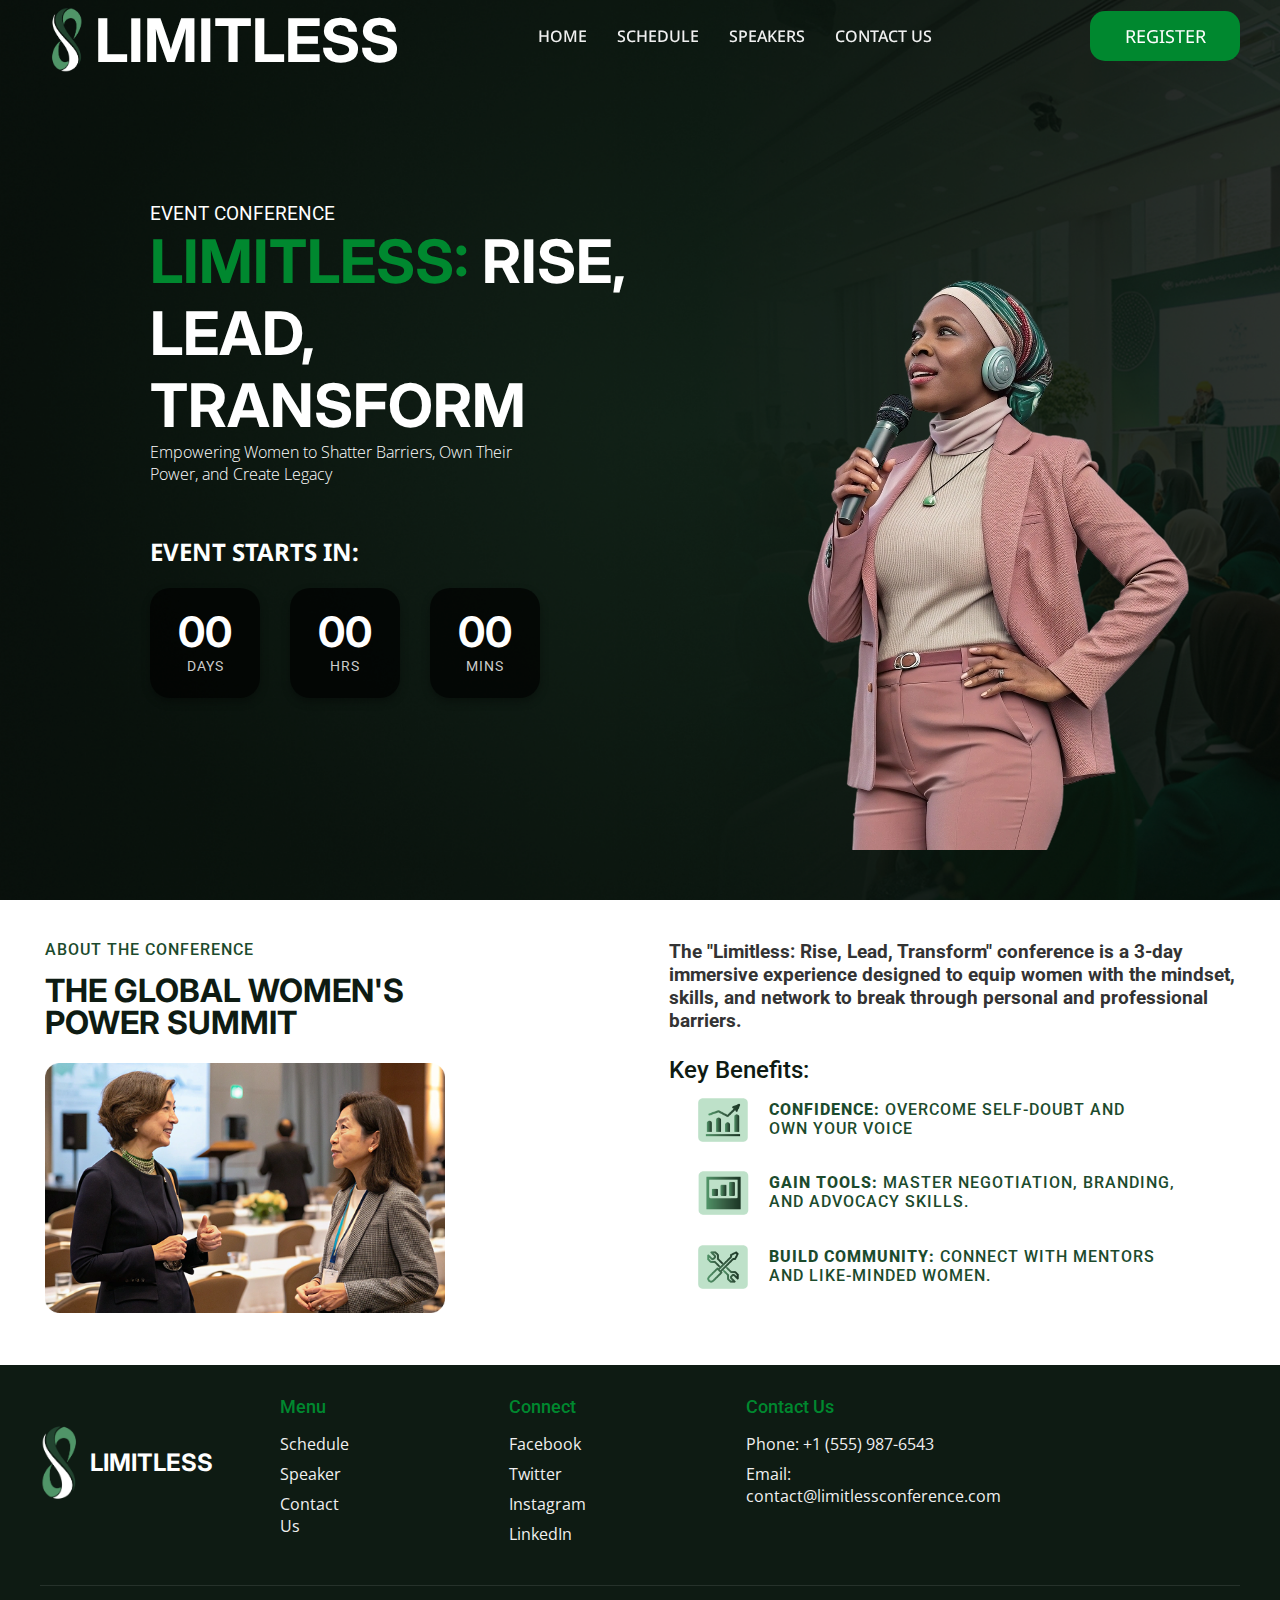
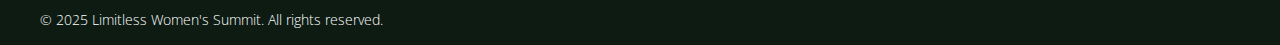
==== index.html @ b1059f37 "Add files via upload" ====
<!DOCTYPE html>
<html lang="en">
<head>
    <meta charset="UTF-8">
    <meta name="viewport" content="width=device-width, initial-scale=1.0">
    <link rel="stylesheet" href="style.css">
    <link rel="preconnect" href="https://fonts.googleapis.com">
<link rel="preconnect" href="https://fonts.gstatic.com" crossorigin>
<link href="https://fonts.googleapis.com/css2?family=Inter:wght@100..900&family=Noto+Sans:wght@100..900&family=Open+Sans:wght@300..800&family=Roboto:wght@100..900&display=swap" rel="stylesheet">
    <title>Home</title>
</head>
<body>
    <nav class="navbar">
        <div class="logo">
        <img src="LIMITLESSLOGO.png" alt="limitless logo" width="35"><h1>LIMITLESS</h1>
        </div>

        <div class="navigation">
            <ul>
                <a href="index.html"><li>HOME</li></a>
                <a href="schedule.html"><li>SCHEDULE</li></a>
                <a href="speakers.html"><li>SPEAKERS</li></a>
                <a href="contacts.html"><li>CONTACT US</li></a>
            </ul>
        </div>
        
        <div class="button-reg">
        <a href="registerform.html"><button class="register-btn">REGISTER</button></a>
        </div>
    </nav>

    <section class="container description">
        <div class="head-title">
            <h3>EVENT CONFERENCE</h3>
            <h1><span style="color: #00882F;">LIMITLESS: </span>RISE, LEAD, <br>TRANSFORM</h1>
            <p>Empowering Women to Shatter Barriers, Own Their <br>Power, and Create Legacy</p>

            <h2 class="header">EVENT STARTS IN:</h2>
            <div class="events">
                <div class="box">
                    <h3 id="countdown-days">00</h3>
                    <h4>DAYS</h4>
                </div>
                <div class="box">
                    <h3 id="countdown-hours">00</h3>
                    <h4>HRS</h4>
                </div>
                <div class="box">
                    <h3 id="countdown-minutes">00</h3>
                    <h4>MINS</h4>
                </div>
            </div>

        </div>

        <div class="img-container">
            <img src="mainspeaker.png" alt="Main Speaker" width="700">
        </div>

    </section>

    <section class="container about">
        <div class="summit">
            <div class="grid">
                <h3>ABOUT THE CONFERENCE</h3>
                <h1>THE GLOBAL WOMEN'S <br>POWER SUMMIT</h1>
                <img src="globalsummit.png" alt="Global Summit" class="globalsummit" width="400">
            </div>
            <div class="grid">
                <p>The "Limitless: Rise, Lead, Transform" conference is a 3-day immersive experience designed to equip women with the mindset, skills, and network to break through personal and professional barriers.</p>
                <h2>Key Benefits:</h2>
                
                <div class="benefit-item">
                    <img src="grow.png" alt="Grow" class="benefit-icon">
                    <div class="benefit-text">
                        <h3><span style="font-weight: 800;"> Confidence: </span>Overcome self-doubt and <br>own your voice</h3>
                    </div>
                </div>
                
                <div class="benefit-item">
                    <img src="gain.png" alt="Gain" class="benefit-icon">
                    <div class="benefit-text">
                        <h3><span style="font-weight: 800;">Gain Tools: </span>Master negotiation, branding,<br> and advocacy skills.</h3>
                    </div>
                </div>
                
                <div class="benefit-item">
                    <img src="build.png" alt="Build" class="benefit-icon">
                    <div class="benefit-text">
                        <h3><span style="font-weight: 800;">Build Community: </span>Connect with mentors <br>and like-minded women.</h3>
                    </div>
                </div>
            </div>
        </div>
    </section>

    <footer class="footer">
        <div class="footer-content">
          <div class="footer-logo">
            <img src="LIMITLESSLOGO.png" alt="Limitless Logo" width="40">
            <span>LIMITLESS</span>
          </div>
          
          <div class="footer-links">
            <div class="link-group">
              <h4>Menu</h4>
              <a href="schedule.html">Schedule</a>
              <a href="speakers.html">Speaker</a>
              <a href="contacts.html">Contact Us</a>
            </div>
            
            <div class="link-group">
              <h4>Connect</h4>
              <a href="https://www.facebook.com/">Facebook</a>
              <a href="https://www.twitter.com/">Twitter</a>
              <a href="https://www.instagram.com/">Instagram</a>
              <a href="https://www.linkedin.com/">LinkedIn</a>
            </div>
    
            <div class="link-group">
              <h4>Contact Us</h4>
              <a href="#">Phone: +1 (555) 987-6543</a>
              <a href="#">Email: contact@limitlessconference.com</a>
            </div>
          </div>
        </div>
        
        <div class="footer-bottom">
          <p>© 2025 Limitless Women's Summit. All rights reserved.</p>
          </div>
        </div>
      </footer>
    <script>
        const countDownDate = new Date("August 7, 2025 09:00:00").getTime();
        const countdownFunction = setInterval(function() {
        const now = new Date().getTime();
        const distance = countDownDate - now;
        
        const days = Math.floor(distance / (1000 * 60 * 60 * 24));
        const hours = Math.floor((distance % (1000 * 60 * 60 * 24)) / (1000 * 60 * 60));
        const minutes = Math.floor((distance % (1000 * 60 * 60)) / (1000 * 60));

        document.getElementById("countdown-days").innerHTML = days.toString().padStart(2, "0");
        document.getElementById("countdown-hours").innerHTML = hours.toString().padStart(2, "0");
        document.getElementById("countdown-minutes").innerHTML = minutes.toString().padStart(2, "0");

        if (distance < 0) {
            clearInterval(countdownFunction);
            document.querySelector(".events").innerHTML = "<div class='event-started'>The event has begun!</div>";
            }
        }, 1000);
    </script>
</body>
---- style.css ----
:root {
    --green: #43815B;
    --black: #000000;
    --primary: #0E1B13;
    --accent: #00882F
    --white: #FFFFFF;
}

body{
    position: relative;
    margin: 0;
    padding: 0;
    background-color: #000000;
    
}
*{
    margin: 0;
    padding: 0;
}
h1{
    font-family: "Inter", sans-serif;
}
h2{
    font-family: "Noto Sans", sans-serif;
}
h3{
    font-family: "Roboto", sans-serif;
    font-weight: 400;
}
p{
    font-family: "Open Sans", sans-serif;
    font-weight: 100;
}
.container{
    display: flex;
    flex-direction: column;
    width: 100%;
    height: auto;
    padding: 64px;
}
/* NAVBAR */
.logo{
    display: flex;
    align-items: center;
    font-size: 30px;
    color: white;
    gap: 10px;
    margin-left: 30px;
}
.navbar {
    position: fixed;
    top: 0;
    left: 0;
    width: 100%;
    height: 80px; 
    z-index: 1000;
    display: flex;
    justify-content: space-between;
    align-items: center;
    box-sizing: border-box; 
    padding: 0 20px; 
}
.navbar a{
    color: #f0f0f0;
    text-decoration: none;
    margin-bottom: 0.5rem;
    transition: color 0.3s;
}
.navbar a:hover {
    color: #00882F;
  }
.navigation{
    font-family: "Noto Sans", sans-serif;
    font-weight: 500;
    color: white;
}
.navbar ul{
    display: flex;
    list-style: none;
    margin: 40px;
    gap: 30px;
}

.button-reg{
    align-items: center;
    margin: 20px;
    display: flex;
    justify-content: left;
}
.register-btn:hover{
    background-color: #065521;
    border-radius: 15px;

}
.register-btn{
    width: 150px;
    height: 50px;
    font-size: 18px;
    border-radius: 15px;
    font-family: "Noto Sans", sans-serif;
    border-style: none;
    background-color: #00882F;
    color: white;
}


/* DESCRIPTION SECTION */
.description {
    position: relative;
    margin: 0;
    padding: 0;
    min-height: 100vh;
    width: 100%;
    color: white;
    height: 100vh;
    background-image: url(bgmain.png);
    background-size: cover;
    background-position: center;
    background-repeat: no-repeat;
    background-attachment: scroll;
    display: flex;
    flex-direction: row;
    align-items: center;
    justify-content: center;
    gap: 40px;
    box-sizing: border-box;
}

.head-title{
    height: 500px;
    display: flex;
    width: 800px;
    margin-left: 120px; 
    flex-direction: column;
    justify-content: center; 
    padding-right: 0; 
    position: relative; 
    left: 30px; 
}

.head-title h1{
    font-size: 60px;
}
.img-container img{
    max-height: 80vh;
    width: auto;
    object-fit: contain;
}
.img-container{
    flex: 1;
    margin-top: 200px;
    display: flex;

}
.events {
    display: flex;
    margin-top: 20px;
    gap: 30px;
}

.box {
    border-radius: 20px;
    display: flex;
    flex-direction: column;
    text-align: center;
    align-items: center;
    justify-content: center;
    height: 110px;
    width: 110px;
    background-color: rgba(0, 0, 0, 0.7);
    box-shadow: 0 4px 8px rgba(0, 0, 0, 0.3);
    transition: transform 0.3s ease;
}

.box:hover {
    transform: translateY(-5px);
}

.box h3 {
    font-size: 42px;
    font-family: "Inter", sans-serif;
    font-weight: 700;
    color: white;
    margin-bottom: 5px;
    line-height: 1;
}

.box h4 {
    font-family: "Roboto", sans-serif;
    font-weight: 400;
    color: #ccc;
    font-size: 14px;
    text-transform: uppercase;
    letter-spacing: 1px;
}
.header{
    margin-top: 50px;
}

/* ABOUT SECTION */
.about {
    width: 100%;
    padding: 1.5rem 1.5rem;
    background-color: white;
    box-sizing: border-box;

}

.summit {
    display: grid;
    grid-template-columns: repeat(2, 1fr);
    gap: 1rem;
    max-width: 1300px;
    width: 100%;
    margin: 0 auto;
    align-items: start;
}

.grid {
    padding: 1rem;
    min-height: 200px;
    margin: 5px;
    margin-top: 0;
}

.grid h3 {
    font-family: "Roboto", sans-serif;
    font-weight: 500;
    color: #1c4b2d;
    font-size: 1rem;
    margin-bottom: 1rem;
    text-transform: uppercase;
    letter-spacing: 1px;
}

.grid h1 {
    font-family: "Inter", sans-serif;
    font-weight: 700;
    font-size: 2rem;
    line-height: 1;
    color: #0E1B13;
    margin-bottom: 1.5rem;
}

.grid p {
    font-family: "Roboto", sans-serif;
    font-size: 1.2rem;
    line-height: 1.2;
    color: #333;
    margin-bottom: 1rem;
    font-weight: 700;
}

.grid h2 {
    font-family: "Roboto", sans-serif;
    font-weight: 500;
    color: #0E1B13;
    margin: 1.5rem 0 1rem;
}

.benefit-icon {
    width: 60px; 
    height: 60px; 
    object-fit: contain;
    flex-shrink: 0;
    margin-top: -10px; 
}

.benefit-item {
    display: flex;
    gap: 1rem; 
    align-items: flex-start;
    margin-left: 1.5rem;
    margin-bottom: 1.2rem; 
}

/*FOOTER SECTION*/
.footer {
    background-color: #0E1B13;
    color: white;
    padding: 2rem 1rem 1rem;
    font-family: "Open Sans", sans-serif;
  }
  
  .footer-content {
    max-width: 1200px;
    margin: 0 auto;
    display: grid;
    grid-template-columns: 1fr 2fr 1fr;
    gap: 2rem;
  }
  
  .footer-logo {
    display: flex;
    align-items: center;
    gap: 10px;
    font-family: "Inter", sans-serif;
    font-size: 1.5rem;
    font-weight: 700;
    margin-bottom: 1.5rem;
  }
  
  .footer-links {
    display: grid;
    grid-template-columns: repeat(3, 1fr);
    gap: 10rem;
  }
  
  .link-group {
    display: flex;
    flex-direction: column;
  }
  
  .link-group h4 {
    font-family: "Roboto", sans-serif;
    font-weight: 500;
    font-size: 1.1rem;
    margin-bottom: 1rem;
    color: #00882F;
  }
  
  .link-group a {
    color: #f0f0f0;
    text-decoration: none;
    margin-bottom: 0.5rem;
    transition: color 0.3s;
  }
  
  .link-group a:hover {
    color: #00882F;
  }
  
  .footer-social {
    display: flex;
    gap: 1rem;
    justify-content: flex-end;
  }
  
  .footer-social a {
    display: inline-block;
    transition: transform 0.3s;
  }
  
  .footer-social a:hover {
    transform: translateY(-3px);
  }
  
  .footer-bottom {
    max-width: 1200px;
    margin: 2rem auto 0;
    padding-top: 1.5rem;
    border-top: 1px solid rgba(255,255,255,0.1);
    display: flex;
    justify-content: space-between;
    font-size: 0.9rem;
  }
  
  .legal-links {
    display: flex;
    gap: 1.5rem;
  }
 /* SCHEDULE SECTION */
.schedule {
    width: 100%;
    min-height: 100vh;
    padding: 2rem;
    color: white;
    background-image: url(radialbg.png);
    background-size: cover;
    background-position: center;
    background-repeat: no-repeat;
    display: flex;
    flex-direction: column;
    align-items: center;
    box-sizing: border-box;
  }
  
  .schedule h1 {
    margin-top: 40px;
    text-align: center;
    margin-bottom: 2rem;
    font-size: 2.5rem;
  }
  
  .schedule-cards {
    width: 100%;
    max-width: 1200px;
    display: flex;
    flex-direction: column;
    gap: 2rem;
  }
  
  /* CARD STYLES */
  .card {
    width: 100%;
    max-width: 900px;
    margin: 0 auto;
    border-radius: 1.5rem;
    overflow: hidden;
    box-shadow: 0 0.25rem 0.5rem rgba(0, 0, 0, 0.1);
    border: 1px solid rgba(255, 255, 255, 0.3);
    background: rgba(0, 0, 0, 0.2);
    backdrop-filter: blur(10px);
  }
  
  .card-row {
    display: flex;
  }
  
  .card-image {
    flex: 0 0 300px;
  }
  
  .card-img {
    width: 100%;
    height: 100%;
    min-height: 300px;
    object-fit: cover;
  }
  
  .card-content {
    flex: 1;
    padding: 2rem;
    display: flex;
    flex-direction: column;
  }
  
  .card-meta {
    display: flex;
    gap: 1rem;
    margin-bottom: 1rem;
    flex-wrap: wrap;
  }
  
  .meta-item {
    display: flex;
    align-items: center;
    gap: 0.5rem;
    font-family: 'Noto Sans', sans-serif;
    font-size: 0.9rem;
  }
  
  .meta-icon {
    width: 18px;
    height: 18px;
  }
  
  .card-title {
    margin: 0 0 1.5rem 0;
    font-size: 1.5rem;
    font-family: 'Noto Sans', sans-serif;
    font-weight: 800;
  }
  
  .schedule-items {
    list-style: none;
    padding: 0;
    margin: 0 0 2rem 0;
    display: flex;
    flex-direction: column;
    gap: 0.8rem;
  }
  
  .schedule-items li {
    font-family: 'Open Sans', sans-serif;
    line-height: 1.5;
    position: relative;
    padding-left: 1.5rem;
  }
  
  .schedule-items li::before {
    content: "•";
    color: #00882F;
    font-weight: bold;
    position: absolute;
    left: 0;
  }
  
  .card-footer {
    margin-top: auto;
    display: flex;
    align-items: center;
    justify-content: space-between;
  }
  
  .card-price {
    font-weight: 600;
    font-size: 1.2rem;
    font-family: 'Noto Sans', sans-serif;
  }
  
  .card-button {
    background-color: #00882F;
    color: white;
    border: none;
    padding: 0.75rem 2rem;
    border-radius: 0.5rem;
    font-family: 'Noto Sans', sans-serif;
    font-weight: 600;
    cursor: pointer;
    transition: all 0.3s;
  }
  
  .card-button:hover {
    background-color: #065521;
    transform: translateY(-2px);
  }
  
  /* RESPONSIVE */
  @media (max-width: 768px) {
    .card-row {
      flex-direction: column;
    }
    
    .card-image {
      flex: 0 0 auto;
    }
    
    .card-img {
      min-height: 200px;
    }
    
    .card-meta {
      gap: 1rem;
    }
    
    .card-title {
      font-size: 1.5rem;
    }
  }
/*SPEAKERS*/
  .speakers{
    width: 100%;
    min-height: 100vh;
    padding: 2rem;
    color: white;
    background-image: url(radialbg.png);
    background-size: cover;
    background-position: center;
    background-repeat: no-repeat;
    display: flex;
    overflow: hidden;
    flex-direction: column;
    align-items: center;
    box-sizing: border-box;
  }
  .speakers img{
    margin-top: 20px;
    display: flex;
    gap: 1rem; /* Reduced from 1.5rem */
    align-items: flex-start;
  }
  /*
  .container-icon{
    width: 500px; 
    height: 500px; 
    object-fit: contain;
    flex-shrink: 0;
    margin-top: -10px; 
  }
  .container-text{
    display: flex;
    margin-top: 5rem;
    gap: 1rem; 
    align-items: flex-start;
    margin-left: .5rem;
    margin-bottom: 1.2rem; 
  }
*/
.speakers h1{
    margin-top: 40px;
    text-align: center;
    font-size: 2.5rem;
}
.container-speakers{
    margin-top: 30px;
}

/* CONTACT US PAGE*/
.contact-us {
    width: 100%;
    height: 100vh;
    color: white;
    background-image: url(radialbg.png);
    background-size: cover;
    background-position: center;
    background-repeat: no-repeat;
    display: flex;
    justify-content: center;
    align-items: center;
    padding: 2rem;
    box-sizing: border-box;
  }
  
  .contact-content {
    margin: 0;
    text-align: center;
    max-width: 800px;
    width: 100%;
  }
  
  .contact-content h2 {
    font-family: 'Inter', sans-serif;
    font-size: 2.5rem;
    margin-bottom: 2rem;
    text-transform: uppercase;
    letter-spacing: 2px;
  }
  
  .socials {
    display: flex;
    flex-direction: column; /* Stack buttons vertically */
    align-items: center;
    gap: 1rem; /* Space between buttons */
    margin-top: 2rem;
  }
  
  .socialbtn {
    background: white;
    width: 300px;
    color: #065521;
    padding: 1rem 2rem;
    border-radius: 50px;
    font-family: 'Noto Sans', sans-serif;
    font-weight: 600;
    font-size: 1rem;
    cursor: pointer;
    display: flex;
    align-items: center;
    gap: 0.8rem;
    transition: all 0.3s ease;
    backdrop-filter: blur(5px);
    width: 250px; /* Fixed width for all buttons */
    justify-content: center; /* Center content */
  }
  
  .socialbtn:hover {
    background: rgba(255, 255, 255, 0.2);
    transform: translateY(-3px);
    box-shadow: 0 5px 15px rgba(0, 0, 0, 0.2);
  }
  
  .social-icon {
    width: 20px;
    height: 20px;
    object-fit: contain;
  }
  
  /* RESPONSIVE DESIGN */
  @media (max-width: 768px) {
    .contact-content h2 {
      font-size: 2rem;
    }
    
    .socialbtn {
      width: 200px;
      padding: 0.8rem 1.5rem;
    }
  }

  /* REGISTER FORM*/
.register {
    position: relative;
    margin: 0;
    padding: 0;
    min-height: 100vh;
    width: 100%;
    color: white;
    height: 100vh;
    background-image: url(bgmain.png);
    background-size: cover;
    background-position: center;
    background-repeat: no-repeat;
    background-attachment: scroll;
    display: flex;
    flex-direction: row;
    align-items: center;
    justify-content: center;
    gap: 40px;
    box-sizing: border-box;
}
.for-reg {
    margin-top: 90px;
    width: 80%;
    max-width: 900px;
    margin-bottom: 30px;
}
.register h1 {
    margin-bottom: 10px;
    margin-top: 5px;
    text-align: center;
    color: white;
    grid-column: 1 / -1;
}
form {
    display: grid;
    grid-template-columns: 1fr 1fr;
    gap: 20px;
}
.form-group {
    margin-bottom: 5px;
    font-family: 'Noto Sans', sans-serif;
}
/* Make the submit button and event day select span full width */
.form-group:has(#dates),
.form-group:has(.submit-btn) {
    grid-column: 1 / -1;
}
a{
    text-decoration: none;
}
label {
    display: block;
    margin-bottom: 5px;
    font-weight: bold;
}
input[type="text"],
input[type="number"],
input[type="email"],
input[type="tel"],
select {
    width: 100%;
    padding: 8px;
    border: .3px solid white;
    background: transparent;
    border-radius: 4px;
    box-sizing: border-box;
    font-size: 20px;
    color: white;
    height: 50px;
    margin: 5px 0;
}
/* Style for select dropdown */
select {
    appearance: none;
    -webkit-appearance: none;
    -moz-appearance: none;
    background-image: url("data:image/svg+xml;charset=UTF-8,%3csvg xmlns='http://www.w3.org/2000/svg' viewBox='0 0 24 24' fill='white'%3e%3cpath d='M7 10l5 5 5-5z'/%3e%3c/svg%3e");
    background-repeat: no-repeat;
    background-position: right 10px center;
    background-size: 24px;
    padding-right: 40px;
}
/* Green highlight for dropdown */
select:focus {
    outline: none;
    border-color: #4CAF50;
}
option {
    color: black; /* For better readability of options */
    background: white;
}
.submit-btn {
    background-color: #4CAF50;
    color: white;
    padding: 10px 15px;
    border: none;
    border-radius: 4px;
    cursor: pointer;
    font-size: 16px;
    width: 100%;
    height: 50px;
}
.submit-btn:hover {
    background-color: #45a049;
}
/* Placeholder color */
::placeholder {
    color: #B3B4BD;
    opacity: 1;
}
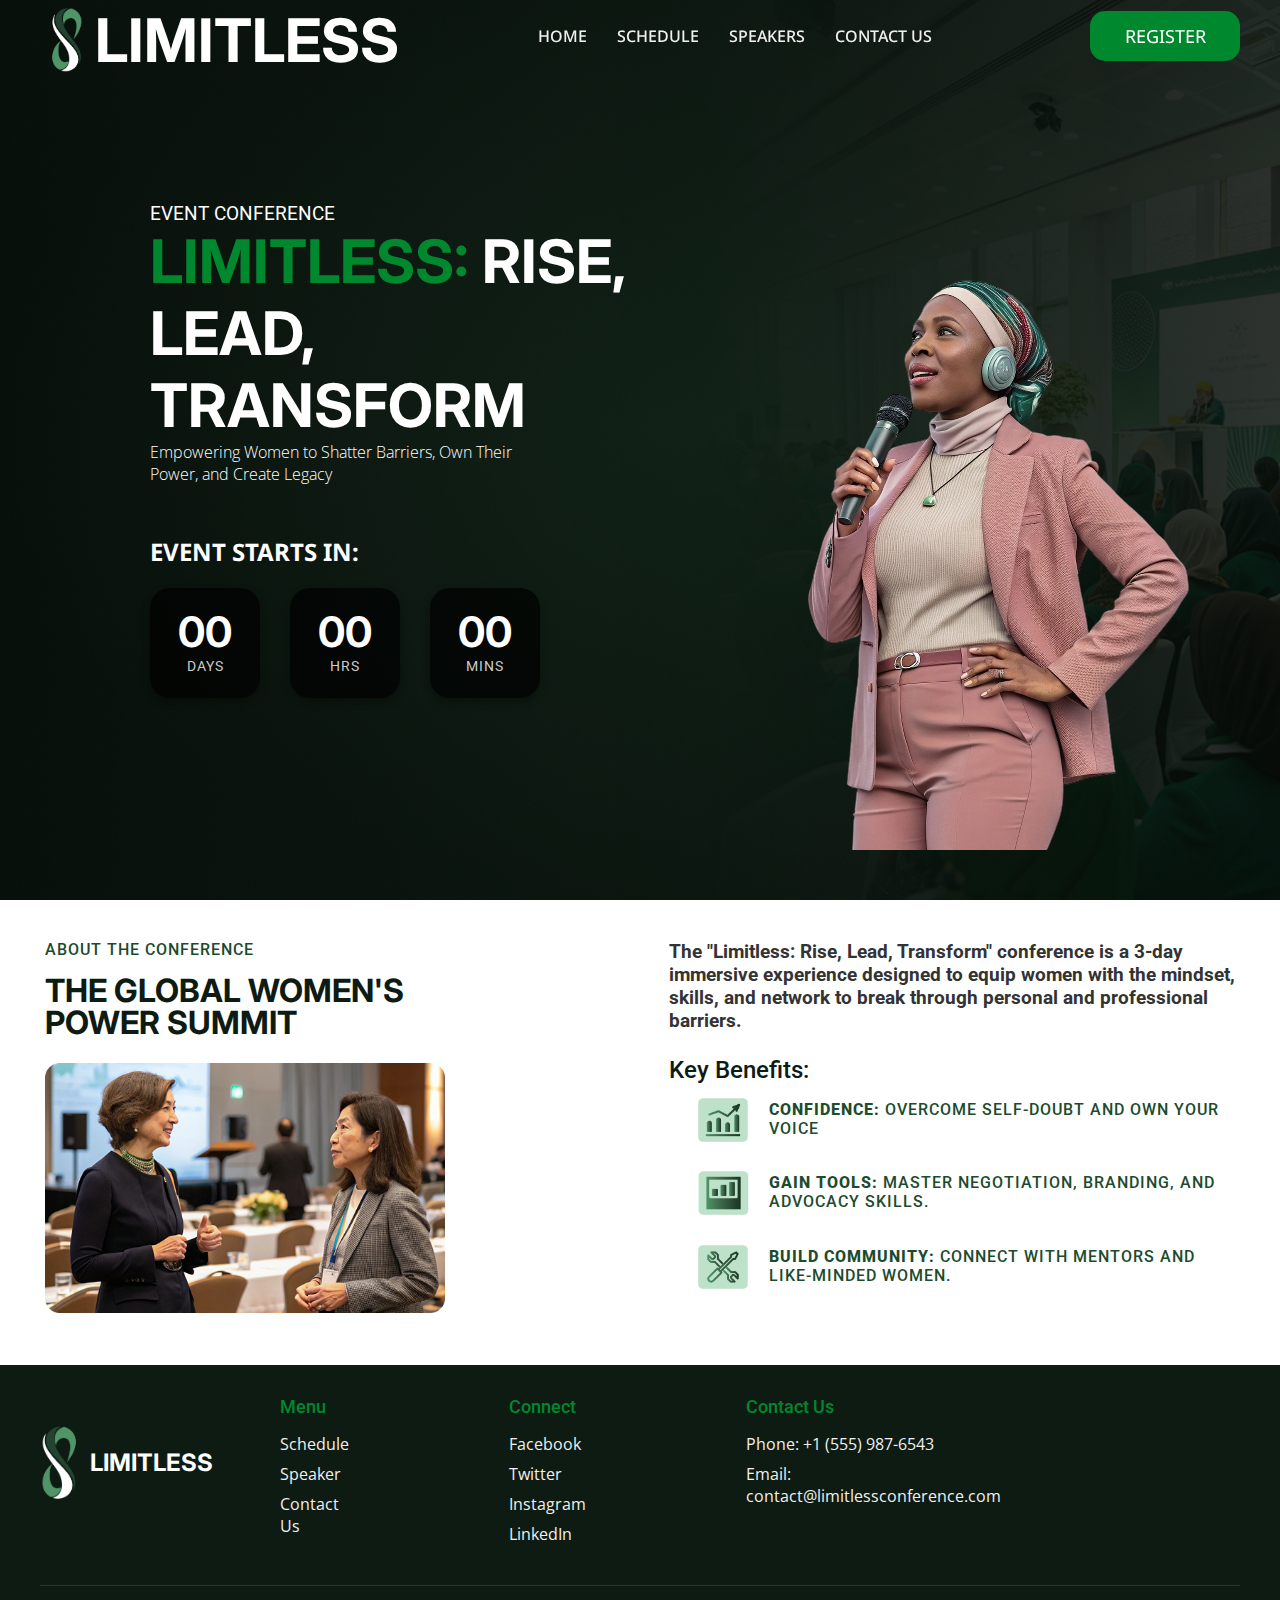
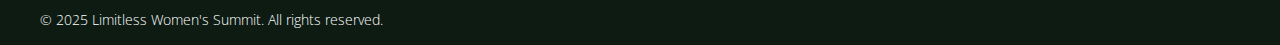
==== commit 2978cd4a: "Updated index.html and style.css for mobile view; added phonebg.png" ====
--- a/index.html
+++ b/index.html
@@ -73,21 +73,21 @@
                 <div class="benefit-item">
                     <img src="grow.png" alt="Grow" class="benefit-icon">
                     <div class="benefit-text">
-                        <h3><span style="font-weight: 800;"> Confidence: </span>Overcome self-doubt and <br>own your voice</h3>
+                        <h3><span style="font-weight: 800;"> Confidence: </span>Overcome self-doubt and own your voice</h3>
                     </div>
                 </div>
                 
                 <div class="benefit-item">
                     <img src="gain.png" alt="Gain" class="benefit-icon">
                     <div class="benefit-text">
-                        <h3><span style="font-weight: 800;">Gain Tools: </span>Master negotiation, branding,<br> and advocacy skills.</h3>
+                        <h3><span style="font-weight: 800;">Gain Tools: </span>Master negotiation, branding, and advocacy skills.</h3>
                     </div>
                 </div>
                 
                 <div class="benefit-item">
                     <img src="build.png" alt="Build" class="benefit-icon">
                     <div class="benefit-text">
-                        <h3><span style="font-weight: 800;">Build Community: </span>Connect with mentors <br>and like-minded women.</h3>
+                        <h3><span style="font-weight: 800;">Build Community: </span>Connect with mentors and like-minded women.</h3>
                     </div>
                 </div>
             </div>
@@ -131,6 +131,35 @@
         </div>
       </footer>
     <script>
+        // Replace your current script with this more robust version
+        document.addEventListener('DOMContentLoaded', function() {
+            const navbar = document.querySelector('.navbar');
+            const navigation = document.querySelector('.navigation');
+            
+            console.log('Script loaded'); // Check if this appears in console
+            
+            navbar.addEventListener('click', function(e) {
+                // Check if click is on right 20% of screen (burger area)
+                if (window.innerWidth <= 768 && e.clientX > window.innerWidth * 0.8) {
+                    console.log('Burger clicked'); // Should appear when clicking
+                    navbar.classList.toggle('active');
+                    navigation.classList.toggle('active');
+                }
+            });
+            
+            // Close menu when clicking links
+            document.querySelectorAll('.navigation a').forEach(link => {
+                link.addEventListener('click', function() {
+                    if (window.innerWidth <= 768) {
+                        navbar.classList.remove('active');
+                        navigation.classList.remove('active');
+                    }
+                });
+            });
+        });
+
+        //for countdown
+
         const countDownDate = new Date("August 7, 2025 09:00:00").getTime();
         const countdownFunction = setInterval(function() {
         const now = new Date().getTime();
@@ -149,6 +178,5 @@
             document.querySelector(".events").innerHTML = "<div class='event-started'>The event has begun!</div>";
             }
         }, 1000);
-    </script>
-</body>
-
+        </script>
+    </body>--- a/style.css
+++ b/style.css
@@ -768,4 +768,353 @@
 ::placeholder {
     color: #B3B4BD;
     opacity: 1;
+}
+/* ===== BURGER MENU ===== */
+/* Hide burger menu by default */
+.burger-menu {
+  display: none;
+}
+
+/* FOR MOBILE */
+@media screen and (max-width: 768px) {
+  /* Burger icon */
+  .navbar::before {
+      content: '';
+      position: absolute;
+      right: 20px;
+      top: 50%;
+      transform: translateY(-50%);
+      width: 30px;
+      height: 3px;
+      background: white;
+      box-shadow: 
+          0 8px 0 white,
+          0 -8px 0 white;
+      transition: all 0.3s ease;
+      cursor: pointer;
+      z-index: 1001;
+  }
+  .logo{
+      display: flex;
+      align-items: center;
+      color: white;
+      gap: 5px;
+      margin-left: 5px;
+  }
+  
+  .logo h1{
+      font-size: 25px;
+  }
+  /* X icon when active */
+  .navbar.active::before {
+      box-shadow: none;
+      transform: translateY(-50%) rotate(45deg);
+  }
+  
+  .navbar.active::after {
+      content: '';
+      position: absolute;
+      right: 20px;
+      top: 50%;
+      width: 30px;
+      height: 3px;
+      background: white;
+      transform: translateY(-50%) rotate(-45deg);
+      z-index: 1001;
+  }
+  
+  /* Navigation menu */
+  .navbar .navigation {
+      position: fixed;
+      top: 80px;
+      left: 0;
+      width: 100%;
+      background: var(--primary);
+      transform: translateY(-150%);
+      transition: transform 0.4s ease;
+      z-index: 1000;
+      opacity: 0;
+      pointer-events: none;
+  }
+  
+  .navbar.active .navigation {
+      transform: translateY(0);
+      opacity: 1;
+      pointer-events: all;
+  }
+  
+  /* Menu items */
+  .navbar .navigation ul {
+      flex-direction: column;
+      margin: 0;
+      padding: 20px 0;
+  }
+  
+  .navbar .navigation ul a {
+      display: block;
+      padding: 15px 0;
+      text-align: center;
+  }
+  
+  /* Hide register button */
+  .navbar .button-reg {
+      display: none;
+  }
+
+  /* DESCRIPTION SECTION */
+  .description {
+      position: relative;
+      margin: 0;
+      padding: 0;
+      min-height: 100vh;
+      width: 100%;
+      color: white;
+      height: 100vh;
+      background-image: url(phonebg.png);
+      background-size: cover;
+      background-position: center;
+      background-repeat: no-repeat;
+      background-attachment: scroll;
+      display: flex;
+      flex-direction: row;
+      align-items: center;
+      justify-content: center;
+      gap: 40px;
+      box-sizing: border-box;
+  }
+
+  .head-title{
+      height: 500px;
+      display: flex;
+      width: 800px;
+      margin-left: 20px; 
+      flex-direction: column;
+      justify-content: center; 
+      padding-right: 0; 
+      position: relative; 
+      left: 0; 
+  }
+  .head-title h1{
+      font-size: 30px;
+  }
+  
+  .img-container img{
+      max-height: 100%;
+      width: auto;
+      object-fit: contain;
+  }
+  .img-container{
+      flex: 1;
+      margin-top: 200px;
+      display: none;
+
+  }
+  .events {
+      display: flex;
+      margin-top: 20px;
+      gap: 10px;
+      align-items: center;
+      justify-content: center;
+  }
+
+  .box {
+      border-radius: 20px;
+      display: flex;
+      flex-direction: column;
+      text-align: center;
+      align-items: center;
+      justify-content: center;
+      height: 80px;
+      width: 80px;
+      background-color: rgba(0, 0, 0, 0.7);
+      box-shadow: 0 4px 8px rgba(0, 0, 0, 0.3);
+      transition: transform 0.3s ease;
+  }
+
+  .box:hover {
+      transform: translateY(-5px);
+  }
+
+  .box h3 {
+      font-size: 30px;
+      font-family: "Inter", sans-serif;
+      font-weight: 700;
+      color: white;
+      margin-bottom: 5px;
+      line-height: 1;
+  }
+
+  .box h4 {
+      font-family: "Roboto", sans-serif;
+      font-weight: 400;
+      color: #ccc;
+      font-size: 14px;
+      text-transform: uppercase;
+      letter-spacing: 1px;
+  }
+  .header{
+      margin-top: 50px;
+      text-align: center;
+  }   
+
+  /* ABOUT SECTION */
+  .about {
+      padding: 0;
+      margin: 0;
+      width: 100%;
+      background-color: white;
+
+  }
+
+  .summit {
+      display: flex;
+      flex-direction: column;
+      gap: 1rem;
+      max-width: 414px;
+      width: 100%;
+      align-items: center;
+      justify-content: center;
+  }
+
+  .grid {
+      min-height: 200px;
+      margin-top: 30px;
+      
+  }
+
+  .grid h3 {
+      font-family: "Roboto", sans-serif;
+      font-weight: 500;
+      color: #1c4b2d;
+      font-size: 1rem;
+      margin-bottom: 1rem;
+      text-transform: uppercase;
+      letter-spacing: 1px;
+  }
+
+  .grid h1 {
+      font-family: "Inter", sans-serif;
+      font-weight: 700;
+      font-size: 30px;
+      line-height: 1;
+      color: #0E1B13;
+      margin-bottom: 1.5rem;
+  }
+
+  .grid p {
+      text-align: justify;
+      font-family: "Roboto", sans-serif;
+      font-size: 1.2rem;
+      line-height: 1.2;
+      color: #333;
+      margin-bottom: 0;
+      font-weight: 700;
+      padding: 25px;
+  }
+
+  .grid h2 {
+      font-family: "Roboto", sans-serif;
+      font-weight: 500;
+      color: #0E1B13;
+      padding: 25px;
+      margin-top: 0;
+  }
+  .globalsummit{
+      width: 350px;
+      height: 220px;
+  }
+
+  .benefit-icon {
+      width: 60px; 
+      height: 60px; 
+      object-fit: contain;
+      flex-shrink: 0;
+      margin-top: -10px; 
+  }
+
+  .benefit-item {
+      display: flex;
+      gap: 10px; 
+      align-items: flex-start;
+      margin-left: 0;
+      margin-bottom: 0; 
+      padding: 25px;
+  }
+
+  /* FOOTER SECTION */
+  .footer {
+      background-color: #0E1B13;
+      padding: 2rem 1.5rem 1rem;
+      text-align: center;
+    }
+  
+    .footer-content {
+      display: flex;
+      flex-direction: column;
+      align-items: center;
+      gap: 2rem;
+      max-width: 100%;
+    }
+  
+    .footer-logo {
+      display: flex;
+      align-items: center;
+      gap: 10px;
+      margin-bottom: 1rem;
+    }
+  
+    .footer-logo img {
+      width: 36px;
+      height: auto;
+    }
+  
+    .footer-logo span {
+      font-size: 1.5rem;
+      font-weight: 700;
+      color: white;
+    }
+  
+    .footer-links {
+      display: flex;
+      flex-direction: column;
+      gap: 2rem;
+      width: 100%;
+    }
+  
+    .link-group {
+      margin-bottom: 1.5rem;
+    }
+  
+    .link-group h4 {
+      color: #00882F;
+      font-size: 1.1rem;
+      margin-bottom: 0.8rem;
+      font-weight: 600;
+    }
+  
+    .link-group a {
+      display: block;
+      color: #f0f0f0;
+      text-decoration: none;
+      padding: 0.5rem 0;
+      font-size: 0.95rem;
+      transition: color 0.3s;
+    }
+  
+    .link-group a:hover {
+      color: #00882F;
+    }
+  
+    .footer-bottom {
+      margin-top: 1.5rem;
+      padding-top: 1.5rem;
+      border-top: 1px solid rgba(255,255,255,0.1);
+      font-size: 0.85rem;
+      color: #aaa;
+    }
+  
+    /* Fix for contact links */
+    .link-group:nth-child(3) a {
+      white-space: nowrap;
+    }
 }